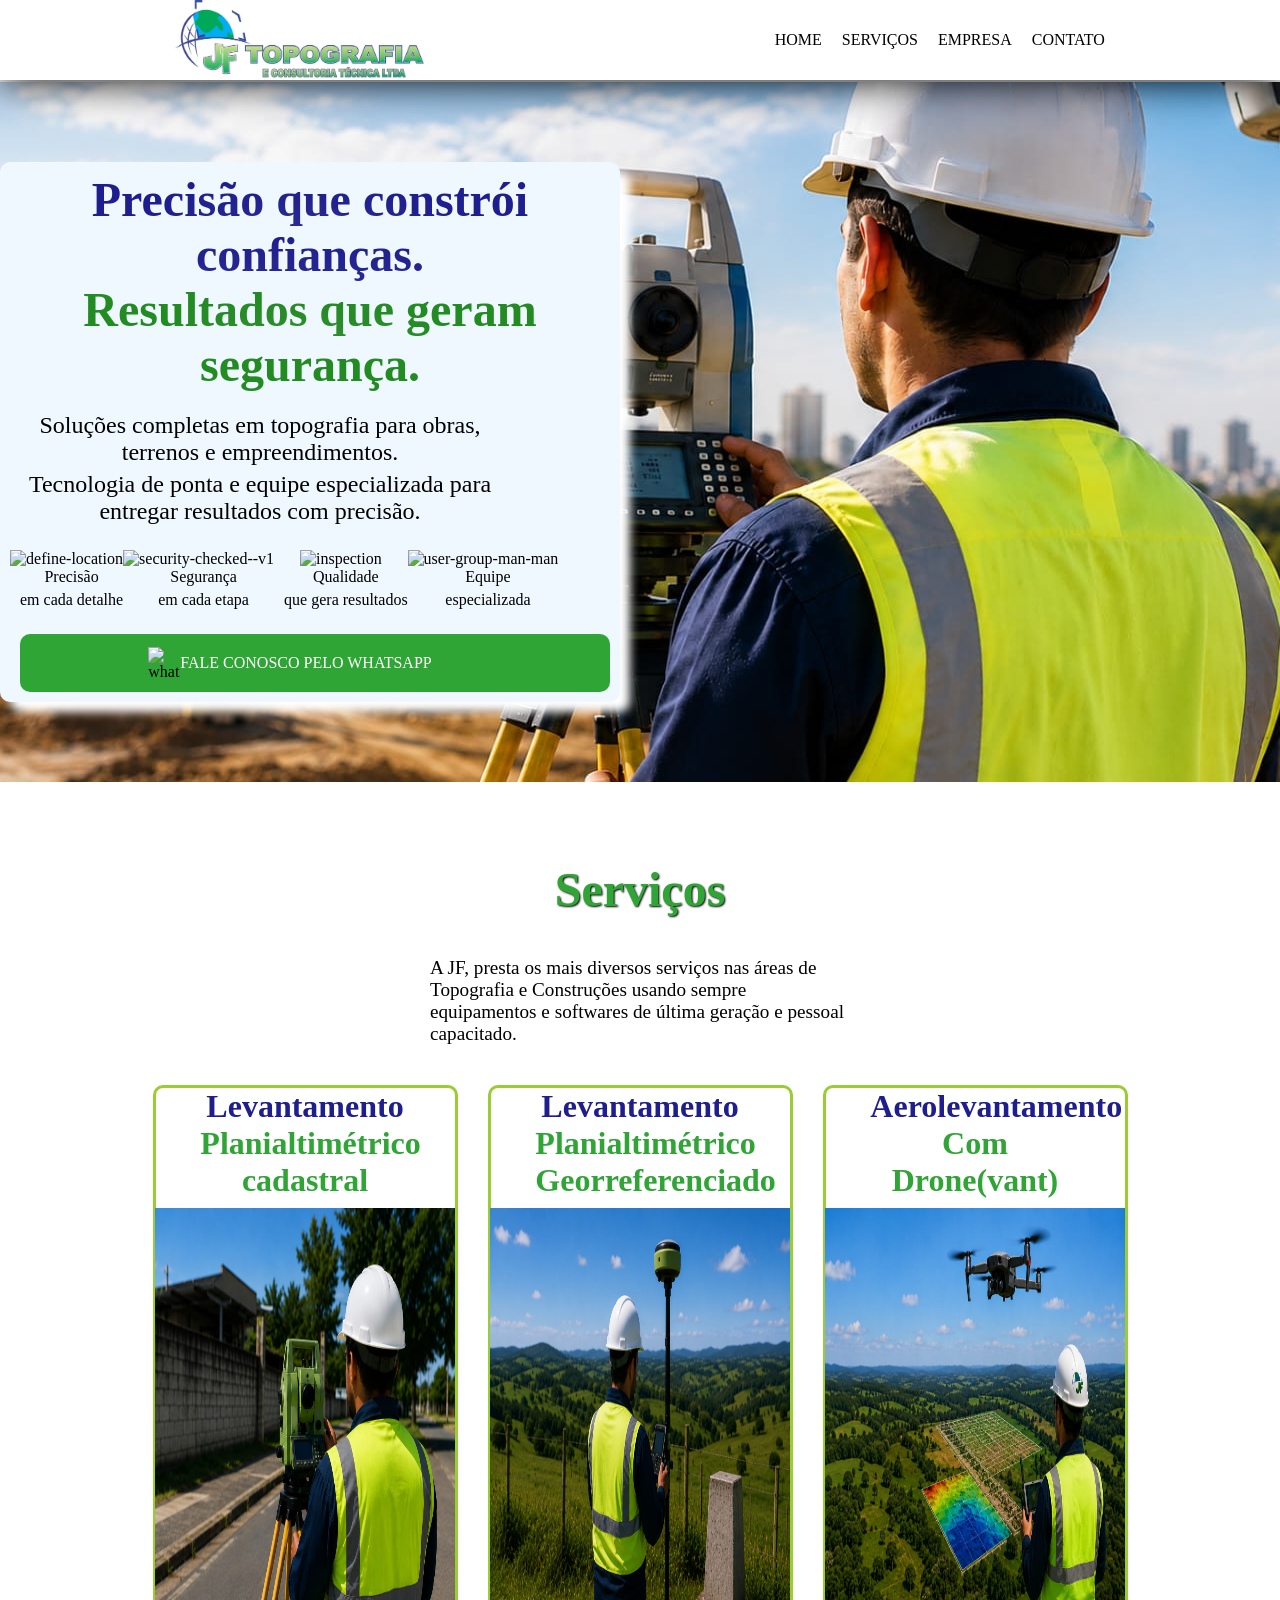
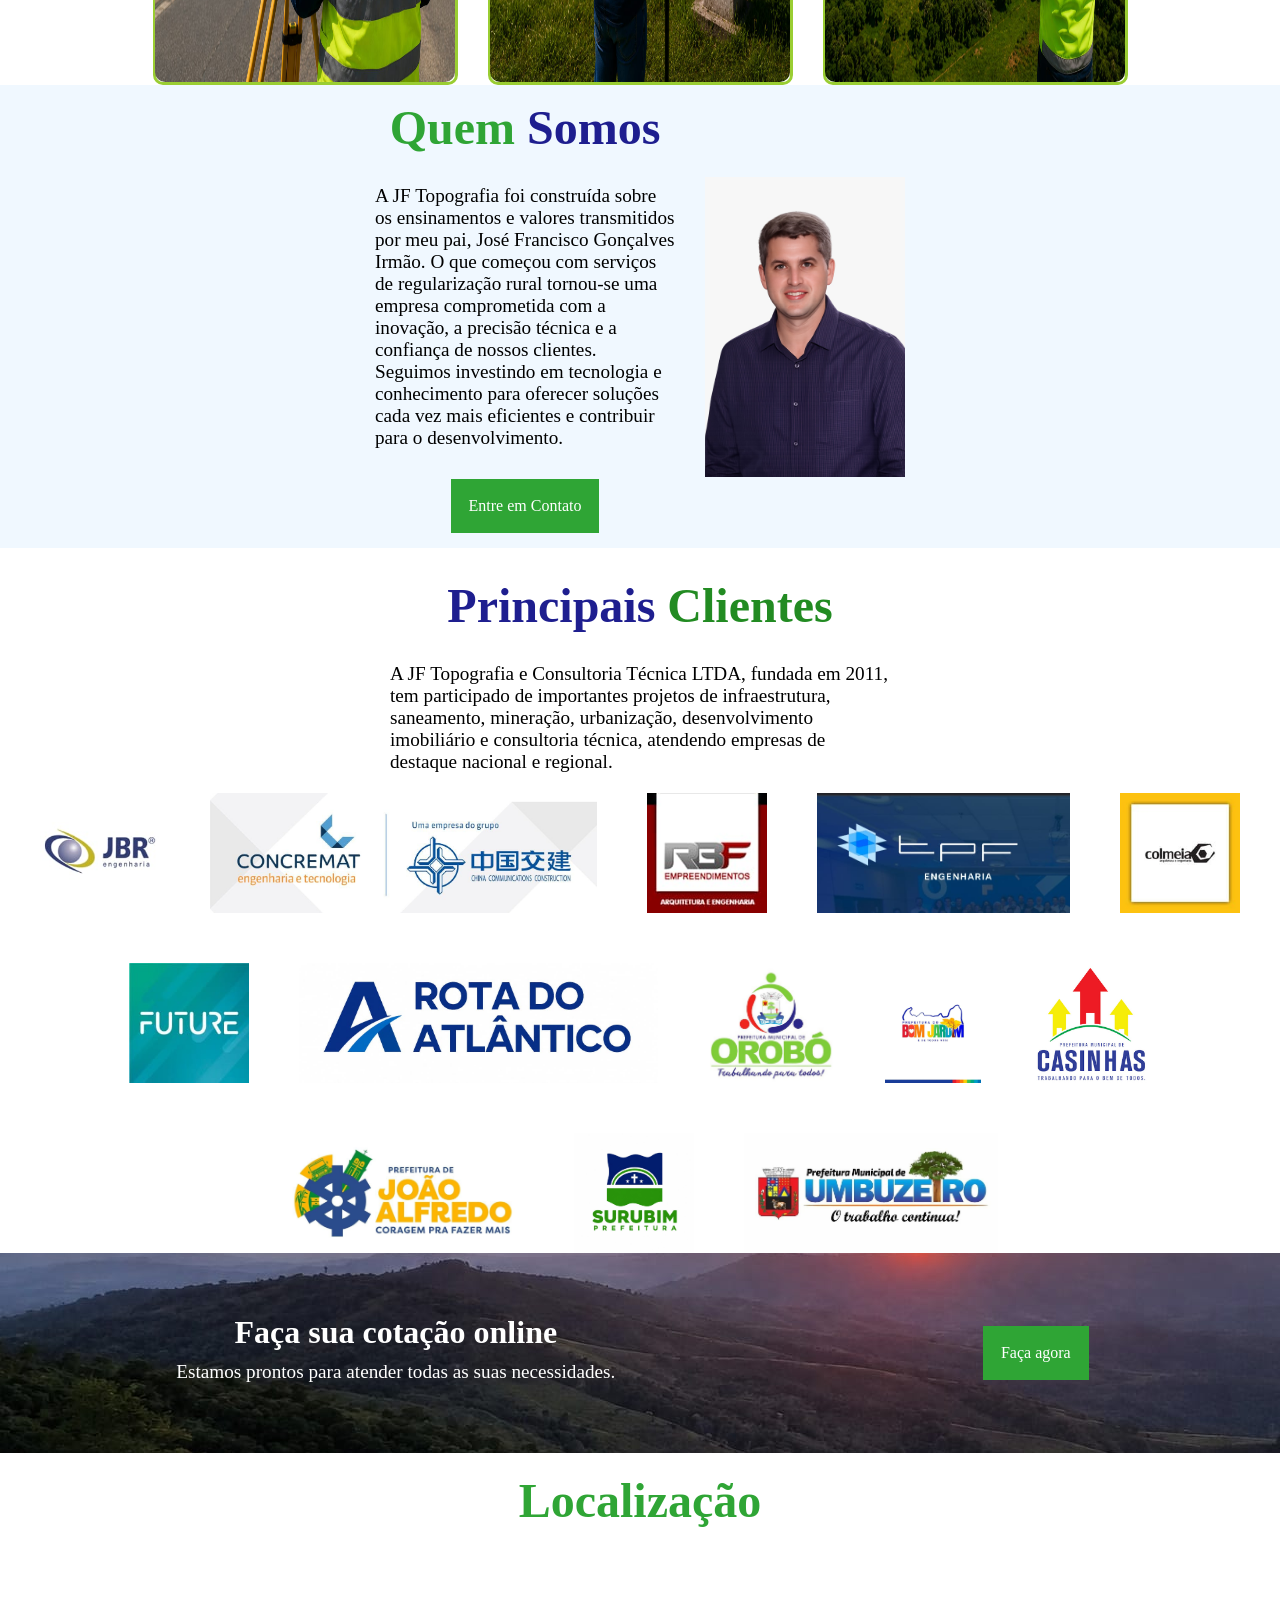
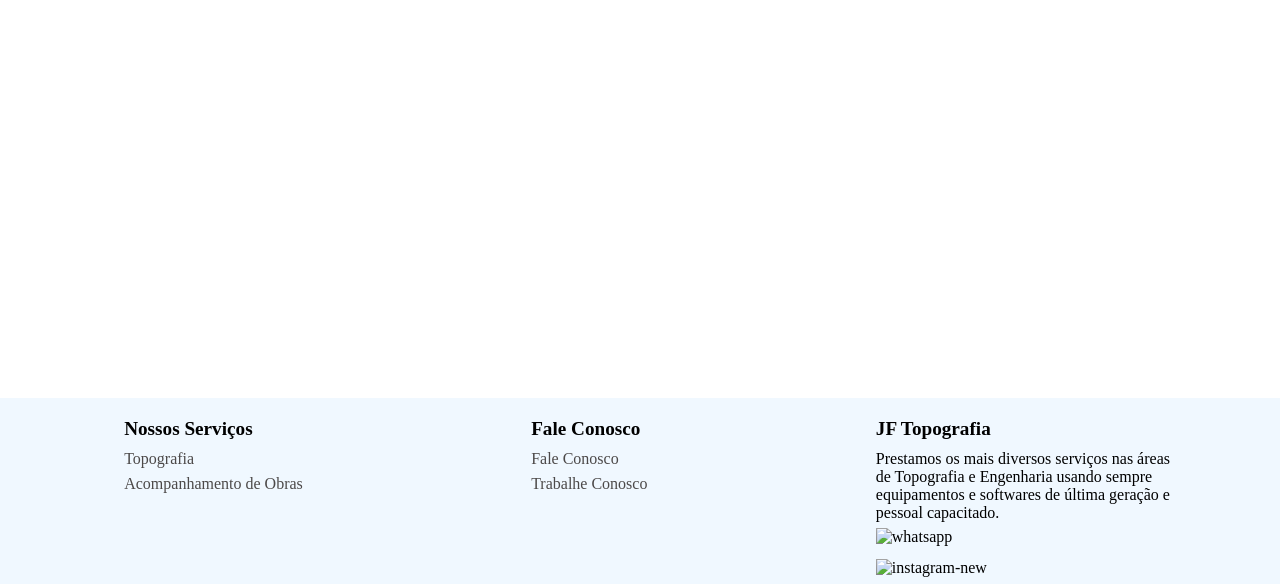
==== index.html @ afb1726f "arquivo JF Topografia" ====
<!DOCTYPE html>
<html lang="pt-br">

<head>
    <meta charset="UTF-8">
    <meta name="viewport" content="width=device-width, initial-scale=1.0">
    <title>JF Topografia e consultoria técnica LTADA</title>
    <link rel="stylesheet" href="vandinho.css">
    <script defer src="vandinho.js"></script>
    <link rel="shortcut icon" href="image/ícone .jpeg" type="image/x-icon">
</head>

<body>
    <main>
        <nav class="tituloPricipal">

            <img class="imgDaLogo"  src="image/logo.jpeg" alt="">



            <div class="computador">
                <ul>
                    <li><a href="index.html">HOME</a></li>
                    <li><a href="serviços.html">SERVIÇOS</a></li>
                    <li><a href="empresa.html">EMPRESA</a></li>
                    <li><a href="contato.html">CONTATO</a></li>

                </ul>
            </div>

            <img id="botao" width="30" height="30" src="https://img.icons8.com/ios/30/menu--v1.png" alt="menu--v1" />

            <div id="menu" class="lista">

                <ul>
                    <li><a href="index.html">HOME</a></li>
                    <li><a href="serviços.html">SERVIÇOS</a></li>
                    <li><a href="empresa.html">EMPRESA</a></li>
                    <li><a href="contato.html">CONTATO</a></li>

                </ul>


            </div>
        </nav>
        <div class="data">
            <search class="data2">
                <h1>Precisão que constrói confianças. <br> <span>Resultados que geram segurança.</span></h1>
                <p>Soluções completas em topografia para obras, terrenos e empreendimentos.</p>
                <p>Tecnologia de ponta e equipe especializada para entregar resultados com precisão.</p>
                <main>
                    <div>
                        <img width="50" height="50" src="https://img.icons8.com/windows/50/0BB20B/define-location.png"
                            alt="define-location" />
                        <p> Precisão </p>
                        <p> em cada detalhe</p>
                    </div>
                    <div>
                        <img width="50" height="50"
                            src="https://img.icons8.com/fluency-systems-regular/0BB20B/50/security-checked--v1.png"
                            alt="security-checked--v1" />
                        <p> Segurança </p>
                        <p> em cada etapa</p>
                    </div>
                    <div>
                        <img width="50" height="50" src="https://img.icons8.com/ios-glyphs/0BB20B/50/inspection.png"
                            alt="inspection" />
                        <p> Qualidade </p>
                        <p> que gera resultados</p>
                    </div>
                    <div>
                        <img width="50" height="50"
                            src="https://img.icons8.com/parakeet-line/0BB20B/50/user-group-man-man.png"
                            alt="user-group-man-man" />
                        <p> Equipe </p>
                        <p> especializada</p>
                    </div>
                </main>
                <a href="https://wa.me/558197753223"><img width="32" height="32"
                        src="https://img.icons8.com/windows/32/whatsapp--v1.png" alt="whatsapp--v1" />FALE CONOSCO PELO
                    WHATSAPP</a>
            </search>
        </div>

        <!-- corpo2 -->

        <section class="corpo2">
            <h1>Serviços</h1>
            <p>A JF, presta os mais diversos serviços nas áreas de Topografia e Construções usando sempre equipamentos e
                softwares de última geração e pessoal capacitado.</p>
        </section>

        <section class="corpo3">

            <div>
                <h2>Levantamento <span>Planialtimétrico cadastral</span></h2>
                <img src="image/imgDoServiço1.jpeg" alt="">
            </div>

            <div>
                <h2>Levantamento <span>Planialtimétrico Georreferenciado</span></h2>
                <img src="image/imgDoServiço2.jpeg" alt="">
            </div>

            <div>
                <h2>Aerolevantamento<span><br>Com Drone(vant)</span></h2>
                <img src="image/imgDoServiço3.jpeg" alt="">
            </div>




        </section>


        <section class="quemSomos">
            <div>
                <h1>Quem <span>Somos</span></h1>
                <p>A JF Topografia foi construída sobre os ensinamentos e valores transmitidos por meu pai, José
                    Francisco Gonçalves Irmão. O que começou com serviços de regularização rural tornou-se uma empresa
                    comprometida com a inovação, a precisão técnica e a confiança de nossos clientes. Seguimos
                    investindo em tecnologia e conhecimento para oferecer soluções cada vez mais eficientes e contribuir
                    para o desenvolvimento.</p>

                <a href="https://wa.me/558197753223">Entre em Contato</a>

            </div>
            <div>
                <img src="image/fotoDoCliente.jpeg" alt="">
            </div>
        </section>

        <section class="Clientes">
            <h2>Principais <span>Clientes</span> </h2>
            <p>A JF Topografia e Consultoria Técnica LTDA, fundada em 2011, tem participado de importantes projetos de infraestrutura, saneamento, mineração, urbanização, desenvolvimento imobiliário e consultoria técnica, atendendo empresas de destaque nacional e regional.</p>

            <div>
                <img src="image/cliente/cliente1.jpeg" alt="">
                <img src="image/cliente/cliente2.jpeg" alt="">
                <img src="image/cliente/cliente3.jpeg" alt="">
                
                <img src="image/cliente/cliente4.jpeg" alt="">
                <img src="image/cliente/cliente5.jpeg" alt="">
                <img src="image/cliente/cliente6.jpeg" alt="">
                <img src="image/cliente/cliente7.jpeg" alt="">
                <img src="image/cliente/cliente8.jpeg" alt="">
                <img src="image/cliente/cliente9.jpeg" alt="">
                <img src="image/cliente/cliente10.jpeg" alt="">
                <img src="image/cliente/cliente11.jpeg" alt="">
                <img src="image/cliente/cliente12.jpeg" alt="">
                <img src="image/cliente/cliente13.jpeg" alt="">
               
            </div>
        </section>


        <section class="online">
            <div>
                <h2>Faça sua cotação online</h2>
                <p>Estamos prontos para atender todas as suas necessidades.</p>
            </div>
            <a href="https://wa.me/558197753223">Faça agora</a>
        </section>


        <section class="Localização">
            <h2>Localização</h2>
           <iframe src="https://www.google.com/maps/embed?pb=!1m18!1m12!1m3!1d7906.728774641304!2d-35.61072734833914!3d-7.751120539321724!2m3!1f0!2f0!3f0!3m2!1i1024!2i768!4f13.1!3m3!1m2!1s0x7abeafef4ebae95%3A0xc8e3251a2d976a56!2sJF%20TOPOGRAFIA!5e0!3m2!1spt-BR!2sbr!4v1784058398071!5m2!1spt-BR!2sbr" width="600" height="450" style="border:0;" allowfullscreen="" loading="lazy" referrerpolicy="strict-origin-when-cross-origin"></iframe>
        </section>


        <footer class="rodape">
            <main class="principal">
                <div>
                    <h3>Nossos Serviços</h3>
                    <a href="serviços.html">Topografia</a>
                    <a href="serviços.html">Acompanhamento de Obras</a>
                </div>
                <div>
                    <h3>Fale Conosco </h3>
                    <a href="contato.html">Fale Conosco</a>
                    <a href="contato.html">Trabalhe Conosco</a>
                </div>
                <section class="escrita">
                    <div>
                        <h3>JF Topografia</h3>
                        <p>Prestamos os mais diversos serviços nas áreas de Topografia e Engenharia usando sempre
                            equipamentos e softwares de última geração e pessoal capacitado.</p>
                    </div>

                    <div class="linha">

                        <a href="https://wa.me/558197753223">
                            <img width="30" height="30" src="https://img.icons8.com/forma-regular/30/whatsapp.png"
                                alt="whatsapp" />
                        </a>

                        <a href="https://www.instagram.com/jf_topografia/">
                            <img width="26" height="26" src="https://img.icons8.com/metro/26/instagram-new.png"
                                alt="instagram-new" />
                        </a>


                    </div>



                </section>
            </main>



        </footer>






</body>

</html>
---- vandinho.css ----
* {
    margin: 0;
    padding: 0;
    box-sizing: border-box;
    color: black;
    scroll-behavior: smooth;
}

body {
    background-color: white;

}


.tituloPricipal {
    display: flex;
    justify-content: space-around;
    align-items: center;
    position: sticky;
    top: 0;
    box-shadow: 1px 1px 40px black;
    background-color: white;




}

.imgDaLogo {
    height: 80px;
}



.tituloPricipal a {
    text-decoration: none;


}

.tituloPricipal a:hover {
    color: forestgreen;
    text-decoration: underline forestgreen
}

/* .lista{
    position: fixed;
    top: 0;
    right:  0;
    z-index: 999;
    height:35vh ;
    width: 200px;
    background-color: rgb(233, 230, 230, 0.9);
    display:none;
    justify-content: flex-start;
    align-items: flex-start;
    flex-direction: column;
    box-shadow: -10px 0px 30px black;
    

}
#botao {
  font-size: 30px;
  cursor: pointer;
}

#menu.ativo {
  display: block;
   position: fixed;
    top: 0;
    right:  0;
    z-index: 999;
    height:35vh ;
    width: 200px;
    background-color: rgb(233, 230, 230, 0.9);
    box-shadow: -10px 0px 30px black;
}

#menu.ativo {
  display: block;
   position: fixed;
    top: 0;
    right:  0;
    z-index: 999;
    height:35vh ;
    width: 200px;
    background-color: rgb(233, 230, 230, 0.9);
    box-shadow: -10px 0px 30px black
    }
     */
.computador {
    display: none;
}

#menu {
    display: none;
    padding: 10px;
    position: fixed;
    top: 11%;
    right: 0;

    z-index: 999;
    height: 27vh;
    width: 150px;
    background-color: rgb(233, 230, 230, 0.9);
    border: 1px solid black;
    border-radius: 0px;


}

#menu a {
    padding-top: 20px;
}

/* Quando estiver ativo */
#menu.ativo {
    display: block;
}

.lista li {
    height: 50%;
    display: flex;
    align-items: start;
    justify-content: center;
}

.lista a {
    height: 100%;
}

.lista a:hover {
    color: forestgreen;
}

.lista ul {
    list-style: none;
}

.menu div {
    width: 18px;
    height: 3px;
    background-color: black;
    margin: 3px;


}

/* aqui é  corpo */
.data {
    background: url(image/img\ da\ logo\ do\ site.jpeg);

    height: 700px;
    object-fit: cover;
    background-position: center;
    display: flex;
    justify-content: center;
    align-items: start;
    flex-direction: column;
    margin-top: 2px;
    text-align: center;
}

.data h1 {
    color: rgb(30, 30, 143);
    font-size: 3rem;
    max-width: 600px;
    text-shadow: 1px 1px 100px white;
    padding-bottom: 20px;

}

.data span {
    color: forestgreen;

}

.data p {
    color: black;
    padding-bottom: 5px;
    font-size: 1.5rem;
    max-width: 500px;
}

.data main {
    display: flex;
    margin-top: 20px;
}

.data main p {

    font-size: 1rem;
    max-width: 200px;
    padding-left: 10px;

}

.data a {
    display: flex;
    justify-content: center;
    align-items: center;
    text-decoration: none;
    color: white;
    background-color: rgb(47, 165, 53);
    margin-top: 20px;
    margin-left: 10px;
    padding: 10px 60px 10px 10px;
    border: solid rgb(47, 165, 53);
    border-radius: 10px;
}

.data a:hover {
    border: solid rgb(47, 165, 53);
    color: white;
    background-color: rgb(37, 205, 40);
    transition: 0.3s linear;
}

.data2 {
    background-color: aliceblue;
    border-radius: 10px;
    padding: 10px;
    box-shadow: 10px 10px 10px white;

}

.corpo2 {
    display: flex;
    justify-content: center;
    align-items: center;
    flex-direction: column;
}

.corpo2 h1 {
    font-size: 3rem;
    padding-top: 5rem;
    font-size: 3rem;
    color: rgb(47, 165, 53);
    text-shadow: 1px 1px 2px black;
}

.corpo2 p {

    max-width: 500px;
    padding: 40px;
    font-size: 1.20rem;
    /* text-shadow: 1px 1px 2px black; */

}

.corpo3 {
    display: flex;
    flex-wrap: wrap;
    justify-content: center;
    align-items: center;
    gap: 30px;
}

.corpo3 div {
    display: flex;
    align-items: center;
    justify-content: center;
    flex-direction: column;
    height: 600px;
    width: 305px;
    border: solid yellowgreen;
    border-radius: 10px;

}

.corpo3 h2 {
    font-size: 2rem;
    max-width: 70%;
    text-align: center;
    padding-bottom: 9px;
    color: rgb(30, 30, 143);

}

.corpo3 span {
    color: rgb(47, 165, 53);
}

.corpo3 img {
    width: 300px;
    height: 500px;
    border-radius: 0px 0px 10px 10px;

}

.quemSomos {
    display: flex;
    justify-content: center;
    align-items: center;
    flex-wrap: wrap;
    background-color: aliceblue;

}

.quemSomos div {
    display: flex;
    align-items: center;
    justify-content: center;
    flex-direction: column;
    padding: 15px;
}

.quemSomos h1 {
    font-size: 3rem;
    color: rgb(47, 165, 53);
}

.quemSomos span {
    color: rgb(30, 30, 143);
}

.quemSomos p {
    max-width: 300px;
    padding: 30px 0;
    font-size: 1.20rem;
}

.quemSomos a {
    border: solid rgb(47, 165, 53);
    text-decoration: none;
    color: white;
    background-color: rgb(47, 165, 53);
    padding: 15px
}

.quemSomos a:hover {
    border: solid rgb(47, 165, 53);
    color: white;
    background-color: rgb(37, 205, 40);
    transition: 0.3s linear;
}



.quemSomos img {
    width: 200px;
    margin-top: 20px;

}

.Clientes {
    display: flex;
    justify-content: center;
    align-items: center;
    flex-direction: column;
}

.Clientes h2 {
    font-size: 3rem;
    padding: 30px;
    color: rgb(30, 30, 143);

}

.Clientes span {
    color: forestgreen;
}

.Clientes p {
    font-size: 1.20rem;
    padding-bottom: 20px;
    max-width: 500px;

}

.Clientes div {
    display: flex;
    align-items: center;
    justify-content: center;
    flex-wrap: wrap;
    gap: 50px;
}

.Clientes img {
    width: auto;
    height: 120px;

}


.online {
    background: url(image/orizonte1.jpeg);
    background-position: center;
    height: 200px;
    display: flex;
    align-items: center;
    justify-content: space-around;

}

.online div {
    display: flex;
    justify-content: center;
    align-items: center;
    flex-direction: column;
}

.online h2 {
    font-size: 2rem;
    padding-bottom: 10px;
    color: white;


}

.online p {
    font-size: 1.20rem;
    padding-bottom: 10px;
    color: white;

}

.online a {
    text-decoration: none;
    color: white;
    background-color: rgb(47, 165, 53);
    padding: 15px;
    margin: 15px;
    border: solid rgb(47, 165, 53);

}

.online a:hover {
    border: solid rgb(47, 165, 53);
    color: white;
    background-color: rgb(37, 205, 40);
    transition: 0.4s linear;
}

.Localização {
    display: flex;
    justify-content: center;
    align-items: center;
    flex-direction: column;
}

.Localização h2 {
    font-size: 3rem;
    padding: 20px;
    color: rgb(47, 165, 53)
}

.Localização iframe {
    width: 100%;
}

.rodape {
    background-color: aliceblue;



}

.rodape div {
    display: flex;
    flex-direction: column;
    padding-left: 20px;

}

.rodape h3 {
    font-size: 1.2rem;
    padding-bottom: 10px;
    padding-top: 20px;
}

.rodape a {
    text-decoration: none;
    padding-bottom: 7px;
    color: rgb(76, 73, 73);
}

.linha img {
    margin-top: 6px;
}

.escrita p {
    max-width: 300px;
}


/* serviços do JF */

.caixa ul {
    display: flex;
}

.caixa ul li {
    display: flex;
    padding-left: 20px;

}

.serviçoscoteine {
    background: url(image/imgDoServiço3.jpeg);
    height: 500px;
    display: flex;
    justify-content: start;
    align-items: center;
    object-fit: cover;
    background-position: center;



}

.serviçoscoteine section {
    background-color: rgb(255, 255, 255);
    width: 460px;
    border-radius: 20px;
    padding: 45px;
    box-shadow: 20px 5px 30px white;
    height: auto;
}


.serviçoscoteine h1 {
    font-size: 3rem;
    color: rgb(30, 30, 143);
    padding-bottom: 15px;
    font-size: 3.2rem;



}

.serviçoscoteine h1 span {
    color: rgb(47, 165, 53);
}

.serviçoscoteine p {
    padding-bottom: 15px;
    font-size: 1.2rem;
    max-width: 340px;
}

.serviçoscoteine p span {
    background-color: rgb(47, 165, 53);
    color: white;
    padding: 3px;

}

.serviçoscoteine div {
    display: flex;
    align-items: center;
    background-color: rgb(47, 165, 53);
    width: 45%;
    padding: 5px;
    border: solid rgb(47, 165, 53);
    border-radius: 15px;
    gap: 10px;
}

.serviçoscoteine div:hover {
    background-color: rgb(37, 205, 40);
}

.serviçoscoteine div a {
    text-decoration: none;
    color: white;

}





.areaDeAtuação {
    display: flex;
    justify-content: center;
    align-items: center;
    flex-direction: column;
    height: 300px;


}

.areaDeAtuação h2 {
    color: rgb(30, 30, 143);
    font-size: 2.2rem;
    padding-bottom: 20px;
}

.areaDeAtuação span {
    color: rgb(47, 165, 53);
}

.areaDeAtuação p {
    text-align: center;
    color: rgb(73, 72, 72);
    font-size: 1.2rem;

}


.serviçosLink {
    display: flex;
    justify-content: center;
    align-items: center;
    background-color: aliceblue;
    min-height: 350px;


}

.serviçosLink ul li {
    list-style: none;
    padding: 15px;


}

.serviçosLink a {
    text-decoration: none;
    color: black;

}

.serviçosLink a:hover {
    color: rgb(47, 165, 53)
}

.TopografiaConvencional {
    display: flex;
    justify-content: center;
    align-items: center;
    flex-wrap: wrap;
    background-color: rgb(216, 229, 240);
    margin-bottom: 10px;



}

.TopografiaConvencional h2 {
    font-size: 2rem;
    padding: 80px 0 10px;
    color: rgb(30, 30, 143);
}

.TopografiaConvencional h2 span {
    color: rgb(47, 165, 53);
}

.TopografiaConvencional p {
    max-width: 600px;
    font-size: 1.3rem;
    padding-bottom: 15px;
}

.TopografiaConvencional li {
    padding-bottom: 25px;
    list-style: none;
    display: flex;


}

.A {
    text-decoration: none;
    color: white;
    background-color: rgb(47, 165, 53);
    padding: 15px;
    margin: 2px;
    border: solid rgb(47, 165, 53);

}

.A:hover {
    border: solid rgb(47, 165, 53);
    color: white;
    background-color: rgb(37, 205, 40);
    transition: 0.3s linear;

}

.serviçosimg {
    width: 330px;
    margin: 30px;
    height: 550px;
    object-fit: fill;
    border-radius: 10px;
}

.TopografiaConvencional2 {
    display: flex;
    justify-content: center;
    align-items: center;
    flex-wrap: wrap;
    flex-direction: row-reverse;

}

.TopografiaConvencional2 h2 {
    color: rgb(30, 30, 143);
    font-size: 2rem;
    padding: 80px 0 10px;
}

.TopografiaConvencional2 span {
    color: rgb(47, 165, 53);
}

.TopografiaConvencional2 p {
    max-width: 600px;
    font-size: 1.3rem;
    padding-bottom: 15px;
}

.TopografiaConvencional2 li {
    padding-bottom: 25px;
    list-style: none;
    display: flex;
    max-width: 500px;

}

.estamosPonto {
    display: flex;
    justify-content: space-around;
    flex-wrap: wrap;
    align-items: center;
    background: url(orizonte.jpeg);
    object-fit: cover;
    min-height: 150px;
}

.estamosPonto h2 {
    font-size: 2.8rem;
    padding-bottom: 10px;
}

.estamosPonto p {
    font-size: 1.10rem;
}



/* empresa do JF */


.Empresa {
    display: flex;
    justify-content: start;
    align-items: center;
    background: url(image/fotoDoSevicço.png);
    height: 640px;
    width: 100%;
    object-fit:cover;
    background-repeat: no-repeat;
    background-position: center;      
    background-size: cover;  
    padding-top: 50px;


}

.Empresa section {
    background-color: white;
    padding: 10px;
    border-radius: 0 30px 30px 0;
    box-shadow: 15px 20px 30px white;
}

.Empresa section h1 {
    color: rgb(30, 30, 143);
    font-size: 3.54rem;
    padding-bottom: 10px;
    padding-top: 17px;
}

.Empresa section h1 span {
    color: rgb(47, 165, 53);
}

.Empresa section p {
    color: rgb(30, 30, 143);
    font-size: 1.4rem;
    padding-bottom: 10px;
}

.Empresa section p span {
    color: rgb(47, 165, 53);
}

.Empresa2 {
    display: flex;
    align-items: start;
    justify-content: center;
    flex-direction: column;
    gap: 20px;
}

.Empresa2 div {
    display: flex;
    align-items: center;
    justify-content: center;
    flex-direction: column;
}

.Empresa2 div span {
    color: rgb(47, 165, 53);
    padding: 5px;
}




.duasDecadas {
    display: flex;
    flex-wrap: wrap;
    justify-content: center;
    align-items: center;

    padding: 15px;
    height: auto;


}

.duasDecadas h2 {
    font-size: 2.2rem;
    padding-top: 50px;
    padding-right: 20px;
    color: rgb(30, 30, 143);
}

.duasDecadas h2 span {
    color: rgb(47, 165, 53);
}

.duasDecadas p {
    max-width: 600px;
    font-size: 1.3rem;
    color: rgb(92, 91, 91);
    padding-top: 40px;
    padding-bottom: 20px;
}

.msgDoDiretor {
    display: flex;
    align-items: center;
    justify-content: space-evenly;
    padding: 15px;
    gap: 20px;
    flex-wrap: wrap;
    height: auto;

}

.destaqueDoMsgDoDiretor1 {
    color: rgb(47, 165, 53);
}

.destaqueDoMsgDoDiretor2 {
    padding-bottom: 15px;
}

.destaqueDoMsgDoDiretor3 {
    background-color: rgb(47, 165, 53);
    padding: 8px;
    border-radius: 10px;
    color: white;

}

.msgDoDiretor div p {
    max-width: 500px;
    padding-top: 15px;
    color: rgb(116, 107, 107);
}

.msgDoDiretor div h2 {
    padding-top: 15px;
}


.msgDoDiretor img {
    width: 220px;
    object-fit: cover;
    border-radius: 15px;
    border: 1px solid white;

}

.missão {
    background-color: aliceblue;
    min-height: 600px;
    display: flex;
    align-items: center;
    justify-content: center;
    flex-direction: column;
    padding: 15px;
}

.missão div {
    padding: 30px 0;

}

.missão h2 {
    font-size: 3rem;
    padding-bottom: 30px;
    color: rgb(47, 165, 53);

}

.missão p {
    max-width: 700px;
    font-size: 1.2rem;
    color: rgb(108, 107, 107);
}

.cotação {
    display: flex;
    justify-content: space-around;
    align-items: center;
    flex-wrap: wrap;
    background: url(orizonte.jpeg);
    height: 150px;
}

.cotação h2 {
    font-size: 2.3rem;
    padding-bottom: 10px;
}

.cotação p {
    font-size: 1.2rem;
}


/* contato da JF Topografia */


.ContatoSolicite {
    background: url(image/imgDecontato.jpeg);
    object-fit: cover;

    height: 670px;
    display: flex;
    justify-content: center;
    align-items: center;
    background-repeat: no-repeat;
    background-size: cover;

}

.ContatoSolicite h1 {
    font-size: 3rem;
    color: rgb(47, 165, 53);

}




.contatoModerna {
    display: flex;
    flex-wrap: wrap;
    align-items: center;
    justify-content: center;
    gap: 40px
}

.contatoModerna h1 {
    font-size: 2rem;
    text-align: center;
    width: 100%;
    padding-top: 50px;

}

.contatoModerna div {
    padding: 30px;
    border: 1px solid;
    border-radius: 20px;
    display: flex;
    align-items: center;
    justify-content: center;
    flex-direction: column;
    height: 170px;
    width: 300px;
    gap: 10px;
    background-color: rgb(243, 240, 240);

}

.contatoModerna div:hover {
    box-shadow: -0px 0px 15px;
    transition: all 0.7s ease;
}



.contatoCentral {
    display: flex;
    justify-content: space-evenly;
    align-items: center;
    flex-wrap: wrap;
    padding: 10px;

}

.contatoCentral h2 {
    font-size: 2.2rem;
    padding: 20px 0;
    text-align: center;
    color: rgb(47, 165, 53);


}

.contatoCentral iframe {
    height: 400px;
    width: 300px;
}

.contatoCentral div {
    display: flex;
    flex-direction: column;

}

.contatoCentral input {
    padding: 10px 90px 10px 20px;
    margin-bottom: 40px;
    border-radius: 7px;

}

.Mensagem {
    border-radius: 20px;
    border: 1px solid;
    margin-top: 50px;
    padding: 30px;
    box-shadow: -5px 5px 20px;
}

#button {
    padding: 10px;
    border-radius: 10px;

}





@media (min-width: 768px) {
    #botao {
        display: none;
    }

    .computador {
        display: flex;
    }

    .computador ul {
        display: flex;
        list-style: none;
        gap: 20px;
    }

    .computador a:hover {

        text-decoration: underline black;

    }

    .principal {
        display: flex;
        justify-content: space-around;
        align-items: baseline;
        flex-wrap: wrap;
    }

    .missão div {
        display: flex;


    }

    .missão p {
        padding-left: 150px;
    }



}
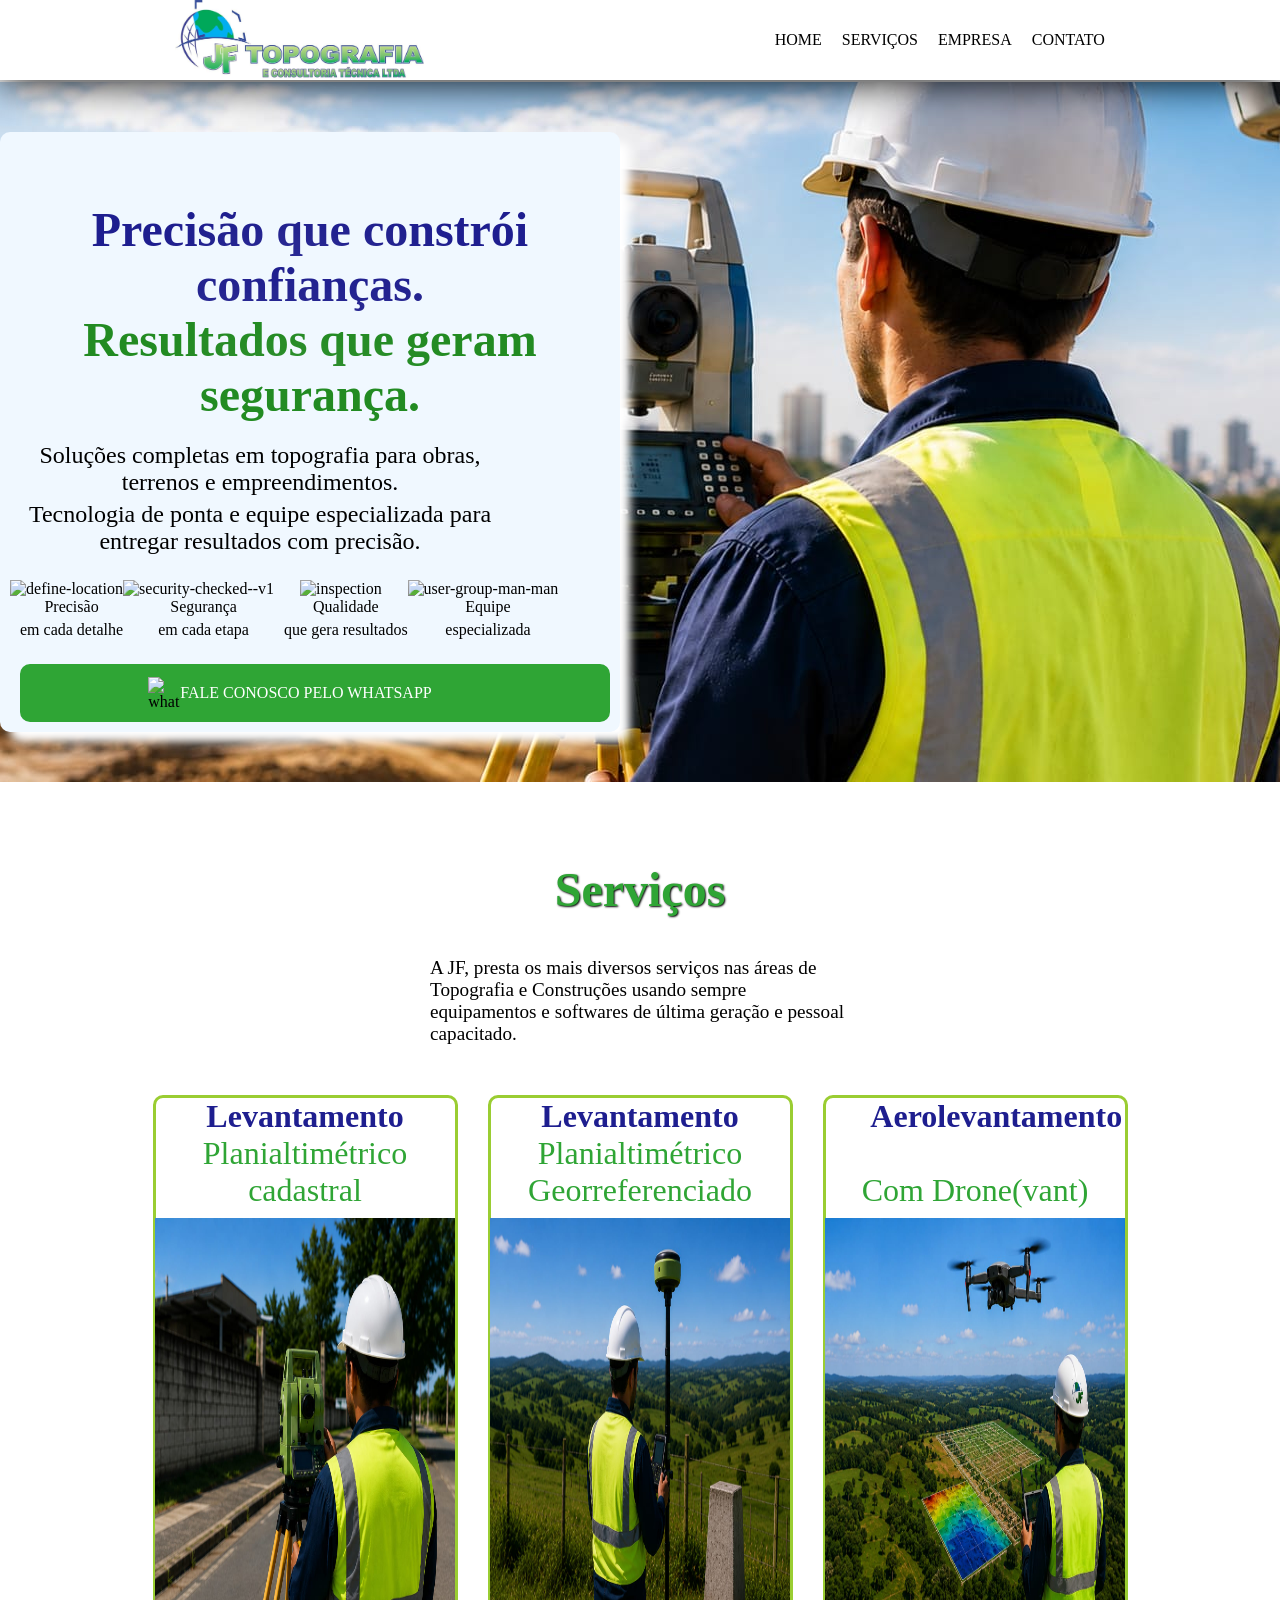
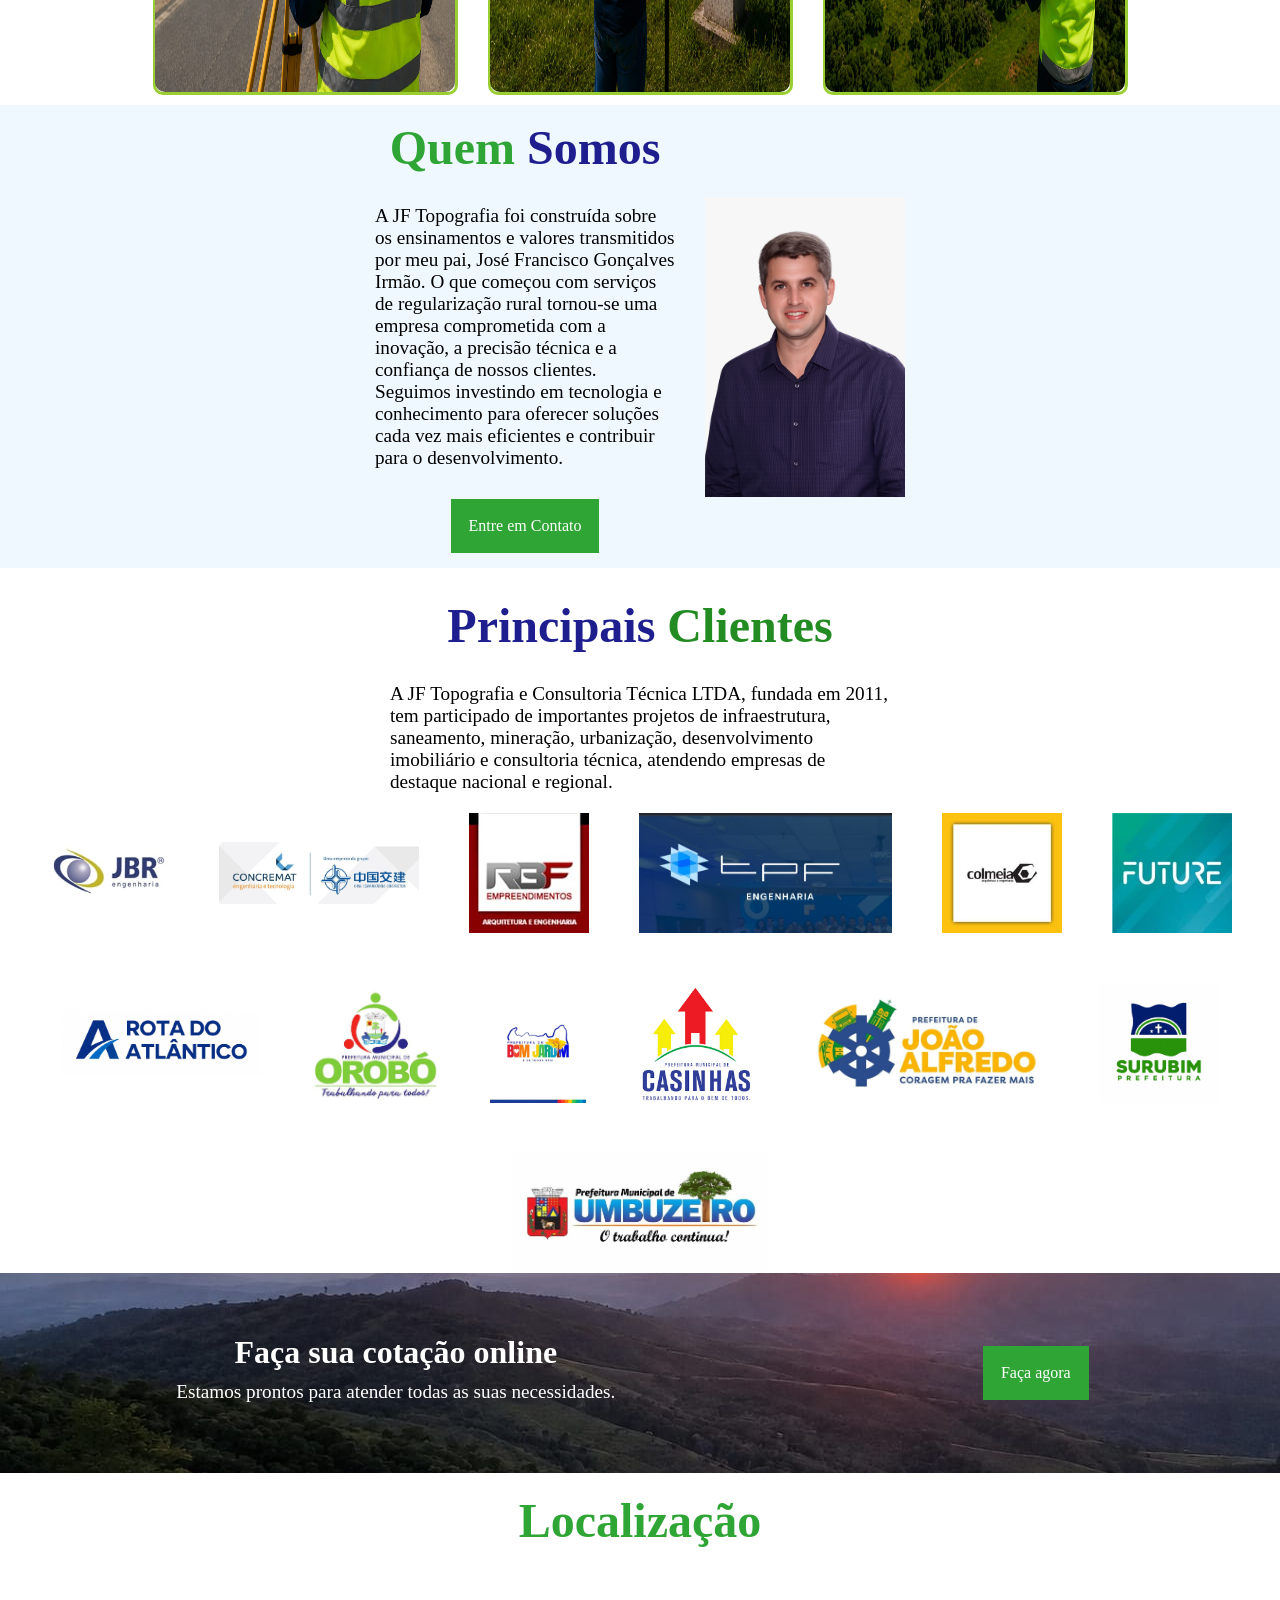
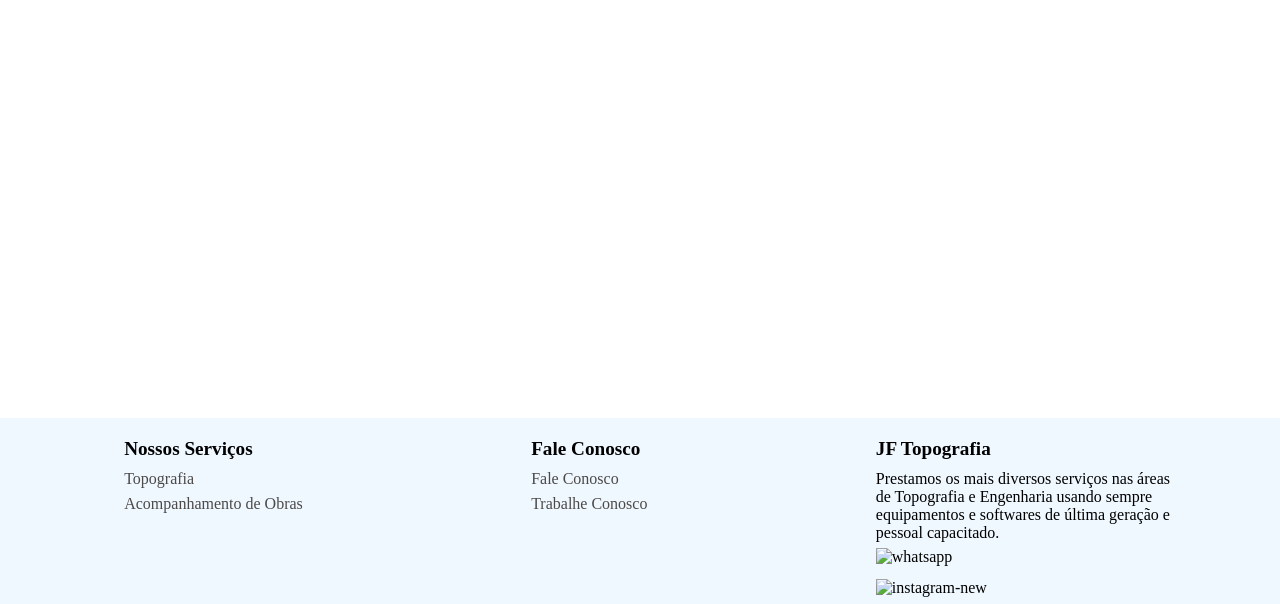
==== commit 320facd2: "ajuste" ====
--- a/index.html
+++ b/index.html
@@ -93,17 +93,20 @@
         <section class="corpo3">
 
             <div>
-                <h2>Levantamento <span>Planialtimétrico cadastral</span></h2>
+                <h2>Levantamento</h2>
+                <span>Planialtimétrico cadastral</span>
                 <img src="image/imgDoServiço1.jpeg" alt="">
             </div>
 
             <div>
-                <h2>Levantamento <span>Planialtimétrico Georreferenciado</span></h2>
+                <h2>Levantamento </h2>
+                <span>Planialtimétrico Georreferenciado</span>
                 <img src="image/imgDoServiço2.jpeg" alt="">
             </div>
 
             <div>
-                <h2>Aerolevantamento<span><br>Com Drone(vant)</span></h2>
+                <h2>Aerolevantamento</h2>
+                <span><br>Com Drone(vant)</span>
                 <img src="image/imgDoServiço3.jpeg" alt="">
             </div>
 
@@ -135,20 +138,20 @@
             <p>A JF Topografia e Consultoria Técnica LTDA, fundada em 2011, tem participado de importantes projetos de infraestrutura, saneamento, mineração, urbanização, desenvolvimento imobiliário e consultoria técnica, atendendo empresas de destaque nacional e regional.</p>
 
             <div>
-                <img src="image/cliente/cliente1.jpeg" alt="">
-                <img src="image/cliente/cliente2.jpeg" alt="">
-                <img src="image/cliente/cliente3.jpeg" alt="">
+                <img class="imgDosClientes1" src="image/cliente/cliente1.jpeg" alt="">
+                <img class="imgDosClientes2" src="image/cliente/cliente2.jpeg" alt="">
+                <img class="imgDosClientes1" src="image/cliente/cliente3.jpeg" alt="">
                 
-                <img src="image/cliente/cliente4.jpeg" alt="">
-                <img src="image/cliente/cliente5.jpeg" alt="">
-                <img src="image/cliente/cliente6.jpeg" alt="">
-                <img src="image/cliente/cliente7.jpeg" alt="">
-                <img src="image/cliente/cliente8.jpeg" alt="">
-                <img src="image/cliente/cliente9.jpeg" alt="">
-                <img src="image/cliente/cliente10.jpeg" alt="">
-                <img src="image/cliente/cliente11.jpeg" alt="">
-                <img src="image/cliente/cliente12.jpeg" alt="">
-                <img src="image/cliente/cliente13.jpeg" alt="">
+                <img class="imgDosClientes1" src="image/cliente/cliente4.jpeg" alt="">
+                <img class="imgDosClientes1" src="image/cliente/cliente5.jpeg" alt="">
+                <img class="imgDosClientes1" src="image/cliente/cliente6.jpeg" alt="">
+                <img class="imgDosClientes2" src="image/cliente/cliente7.jpeg" alt="">
+                <img class="imgDosClientes1" src="image/cliente/cliente8.jpeg" alt="">
+                <img class="imgDosClientes1" src="image/cliente/cliente9.jpeg" alt="">
+                <img class="imgDosClientes1" src="image/cliente/cliente10.jpeg" alt="">
+                <img class="imgDosClientes1" src="image/cliente/cliente11.jpeg" alt="">
+                <img class="imgDosClientes1" src="image/cliente/cliente12.jpeg" alt="">
+                <img class="imgDosClientes1" src="image/cliente/cliente13.jpeg" alt="">
                
             </div>
         </section>
--- a/vandinho.css
+++ b/vandinho.css
@@ -167,6 +167,7 @@
     max-width: 600px;
     text-shadow: 1px 1px 100px white;
     padding-bottom: 20px;
+    padding-top: 60px;
 
 }
 
@@ -254,6 +255,7 @@
     justify-content: center;
     align-items: center;
     gap: 30px;
+    padding: 10px;
 }
 
 .corpo3 div {
@@ -265,6 +267,7 @@
     width: 305px;
     border: solid yellowgreen;
     border-radius: 10px;
+    
 
 }
 
@@ -272,18 +275,21 @@
     font-size: 2rem;
     max-width: 70%;
     text-align: center;
+    
+    color: rgb(30, 30, 143);
+
+}
+
+.corpo3 span {
+    color: rgb(47, 165, 53);
+    font-size: 2rem;
+    text-align: center;
     padding-bottom: 9px;
-    color: rgb(30, 30, 143);
-
-}
-
-.corpo3 span {
-    color: rgb(47, 165, 53);
 }
 
 .corpo3 img {
     width: 300px;
-    height: 500px;
+    height: 100%;
     border-radius: 0px 0px 10px 10px;
 
 }
@@ -375,11 +381,13 @@
     flex-wrap: wrap;
     gap: 50px;
 }
-
-.Clientes img {
+.imgDosClientes1{
     width: auto;
     height: 120px;
-
+}
+
+.imgDosClientes2{
+    width: 200px;
 }
 
 
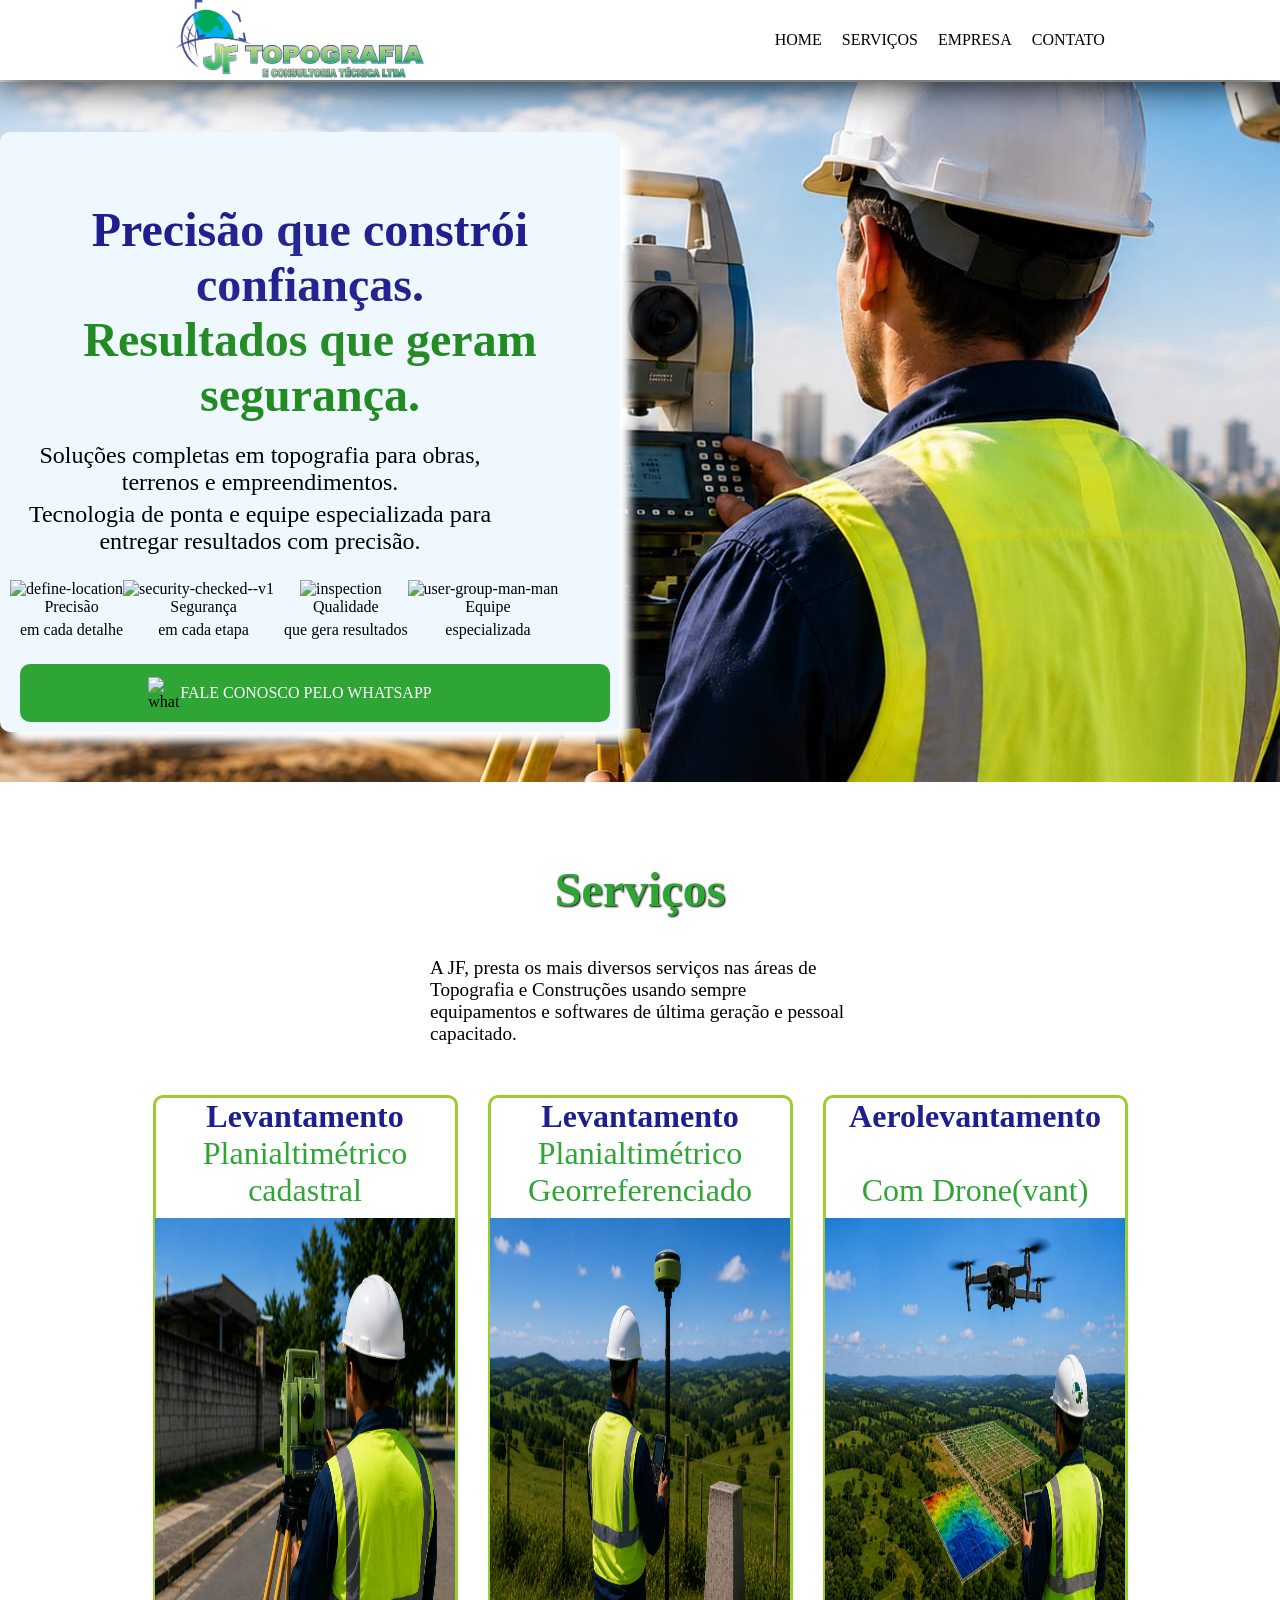
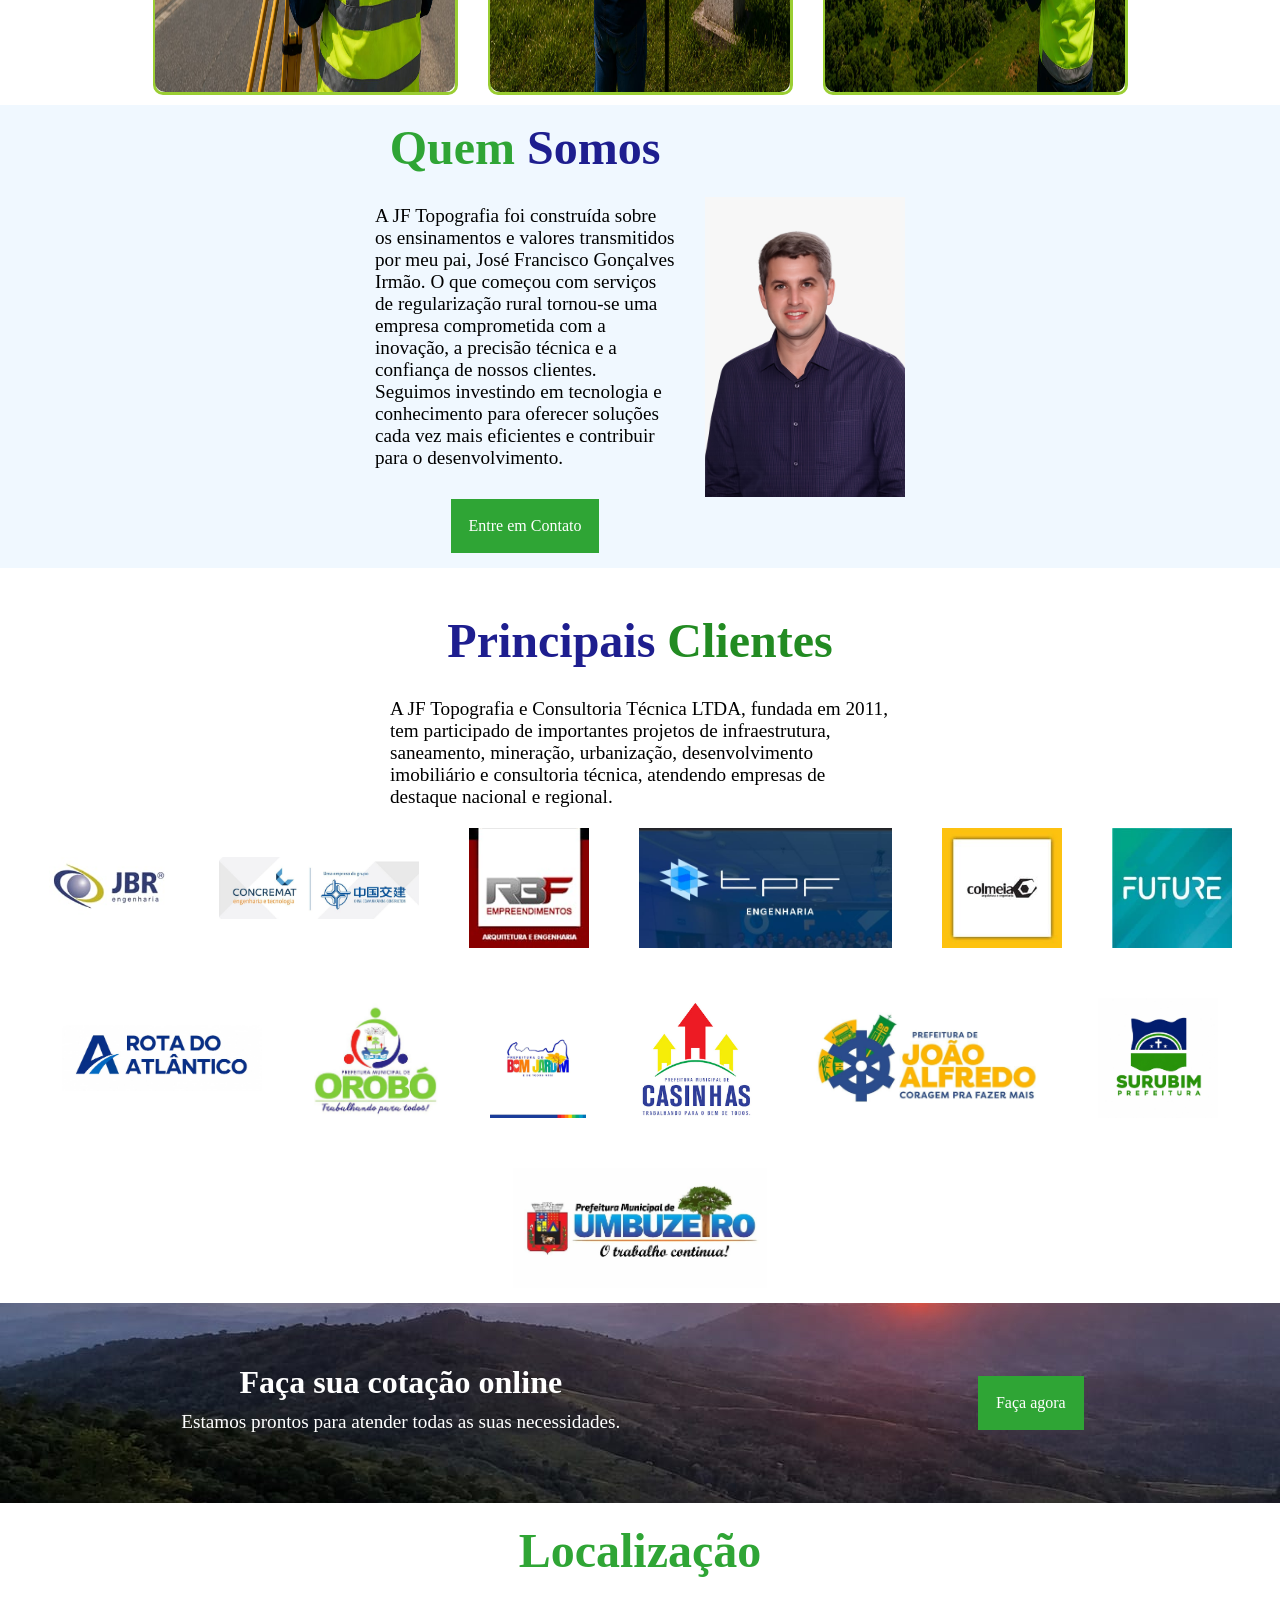
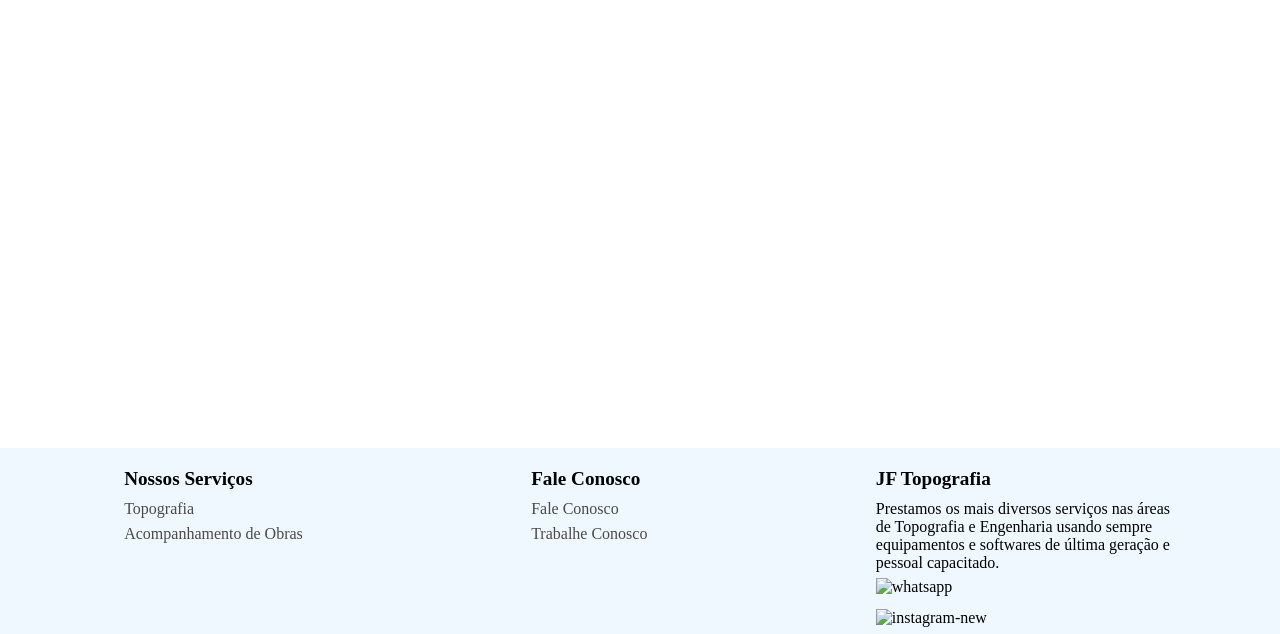
==== commit ddfd6bfc: "reajuste do arquivo da JF Topografia" ====
--- a/index.html
+++ b/index.html
@@ -4,6 +4,16 @@
 <head>
     <meta charset="UTF-8">
     <meta name="viewport" content="width=device-width, initial-scale=1.0">
+
+    <meta name="description" content="A JF Topografia oferece serviços de topografia, levantamento planialtimétrico, georreferenciamento, aerolevantamento com drone e acompanhamento de obras."> 
+    <meta name="keywords" content="JF Topografia, topografia, levantamento topográfico, levantamento planialtimétrico, georreferenciamento, aerolevantamento, topografia com drone, acompanhamento de obras, engenharia, topografia em Orobó PE">
+    <meta name="author" content="JF Topografia e Consultoria Técnica LTDA"> 
+    <meta name="robots" content="index, follow">
+
+    <meta property="og:title" content="JF Topografia | Serviços de Topografia e Engenharia"> <meta property="og:description" content="Soluções completas em topografia para obras, terrenos e empreendimentos, com tecnologia e precisão.">
+    <meta property="og:type" content="website">
+     <meta property="og:locale" content="pt_BR">
+
     <title>JF Topografia e consultoria técnica LTADA</title>
     <link rel="stylesheet" href="vandinho.css">
     <script defer src="vandinho.js"></script>
--- a/vandinho.css
+++ b/vandinho.css
@@ -96,7 +96,7 @@
     display: none;
     padding: 10px;
     position: fixed;
-    top: 11%;
+    top: 80px;
     right: 0;
 
     z-index: 999;
@@ -273,7 +273,7 @@
 
 .corpo3 h2 {
     font-size: 2rem;
-    max-width: 70%;
+    
     text-align: center;
     
     color: rgb(30, 30, 143);
@@ -354,6 +354,7 @@
     justify-content: center;
     align-items: center;
     flex-direction: column;
+    padding: 15px;
 }
 
 .Clientes h2 {
@@ -371,6 +372,7 @@
     font-size: 1.20rem;
     padding-bottom: 20px;
     max-width: 500px;
+   
 
 }
 
@@ -398,6 +400,7 @@
     display: flex;
     align-items: center;
     justify-content: space-around;
+    padding: 10px;
 
 }
 
@@ -524,6 +527,7 @@
     padding: 45px;
     box-shadow: 20px 5px 30px white;
     height: auto;
+    
 }
 
 
@@ -585,6 +589,7 @@
     align-items: center;
     flex-direction: column;
     height: 300px;
+    padding: 10px;
 
 
 }
@@ -641,6 +646,7 @@
     flex-wrap: wrap;
     background-color: rgb(216, 229, 240);
     margin-bottom: 10px;
+    padding: 10px;
 
 
 
@@ -702,6 +708,7 @@
     align-items: center;
     flex-wrap: wrap;
     flex-direction: row-reverse;
+    padding: 10px;
 
 }
 
@@ -984,9 +991,12 @@
     padding-top: 50px;
 
 }
+.contatoModerna p{
+    text-align: center;
+}
 
 .contatoModerna div {
-    padding: 30px;
+    
     border: 1px solid;
     border-radius: 20px;
     display: flex;
@@ -996,7 +1006,7 @@
     height: 170px;
     width: 300px;
     gap: 10px;
-    background-color: rgb(243, 240, 240);
+    background-color: rgb(243, 240, 240,0.3);
 
 }
 
